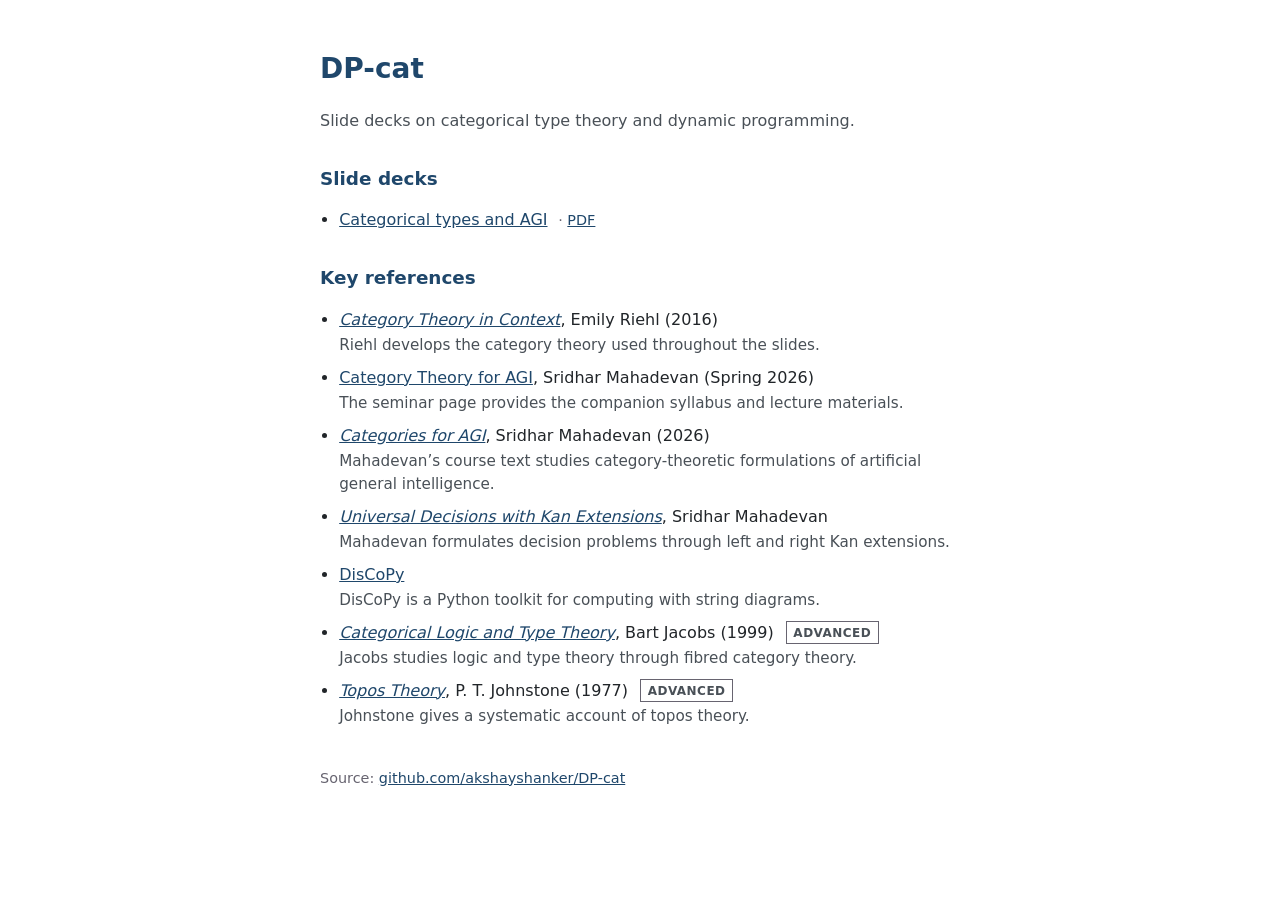
==== index.html @ fcbd61eb "Publish DP-cat slides to GitHub Pages" ====
<!DOCTYPE html>
<html lang="en">
<head>
  <meta charset="utf-8" />
  <meta name="viewport" content="width=device-width, initial-scale=1" />
  <title>DP-cat — slides</title>
  <style>
    :root { color-scheme: light; }
    body {
      font-family: system-ui, -apple-system, Segoe UI, Roboto, sans-serif;
      max-width: 40rem;
      margin: 3rem auto;
      padding: 0 1.25rem;
      line-height: 1.5;
      color: #212529;
    }
    h1 { font-size: 1.75rem; font-weight: 600; color: #1f476b; }
    h2 {
      margin-top: 2rem;
      font-size: 1.15rem;
      font-weight: 600;
      color: #1f476b;
    }
    p { color: #495057; }
    ul { padding-left: 1.2rem; }
    li { margin: 0.55rem 0; }
    a { color: #1f476b; }
    .format-link { margin-left: 0.35rem; font-size: 0.9rem; color: #676470; }
    .references .description {
      display: block;
      margin-top: 0.15rem;
      color: #495057;
      font-size: 0.95rem;
    }
    .tag {
      display: inline-block;
      margin-left: 0.45rem;
      padding: 0.08rem 0.4rem;
      border: 1px solid #676470;
      color: #495057;
      font-size: 0.75rem;
      font-weight: 600;
      letter-spacing: 0.04em;
      text-transform: uppercase;
      vertical-align: 0.08em;
    }
    .meta { font-size: 0.9rem; color: #676470; margin-top: 2.5rem; }
  </style>
</head>
<body>
  <h1>DP-cat</h1>
  <p>Slide decks on categorical type theory and dynamic programming.</p>
  <h2>Slide decks</h2>
  <ul>
    <li>
      <a href="categorical-types-and-agi/">Categorical types and AGI</a>
      <span class="format-link">· <a href="categorical-types-and-agi/categorical-types-and-agi.pdf">PDF</a></span>
    </li>
  </ul>
  <h2>Key references</h2>
  <ul class="references">
    <li>
      <a href="https://emilyriehl.github.io/files/context.pdf"><cite>Category Theory in Context</cite></a>, Emily Riehl (2016)
      <span class="description">Riehl develops the category theory used throughout the slides.</span>
    </li>
    <li>
      <a href="https://people.cs.umass.edu/~mahadeva/categorical-agi.html">Category Theory for AGI</a>, Sridhar Mahadevan (Spring 2026)
      <span class="description">The seminar page provides the companion syllabus and lecture materials.</span>
    </li>
    <li>
      <a href="https://people.cs.umass.edu/~mahadeva/papers/catagi.pdf"><cite>Categories for AGI</cite></a>, Sridhar Mahadevan (2026)
      <span class="description">Mahadevan’s course text studies category-theoretic formulations of artificial general intelligence.</span>
    </li>
    <li>
      <a href="https://people.cs.umass.edu/~mahadeva/papers/udm.pdf"><cite>Universal Decisions with Kan Extensions</cite></a>, Sridhar Mahadevan
      <span class="description">Mahadevan formulates decision problems through left and right Kan extensions.</span>
    </li>
    <li>
      <a href="https://discopy.org/">DisCoPy</a>
      <span class="description">DisCoPy is a Python toolkit for computing with string diagrams.</span>
    </li>
    <li>
      <a href="https://cs.ru.nl/B.Jacobs/CLT/bookinfo.html"><cite>Categorical Logic and Type Theory</cite></a>, Bart Jacobs (1999)
      <span class="tag">Advanced</span>
      <span class="description">Jacobs studies logic and type theory through fibred category theory.</span>
    </li>
    <li>
      <a href="https://openlibrary.org/books/OL4560772M/Topos_theory"><cite>Topos Theory</cite></a>, P. T. Johnstone (1977)
      <span class="tag">Advanced</span>
      <span class="description">Johnstone gives a systematic account of topos theory.</span>
    </li>
  </ul>
  <p class="meta">Source: <a href="https://github.com/akshayshanker/DP-cat">github.com/akshayshanker/DP-cat</a></p>
</body>
</html>
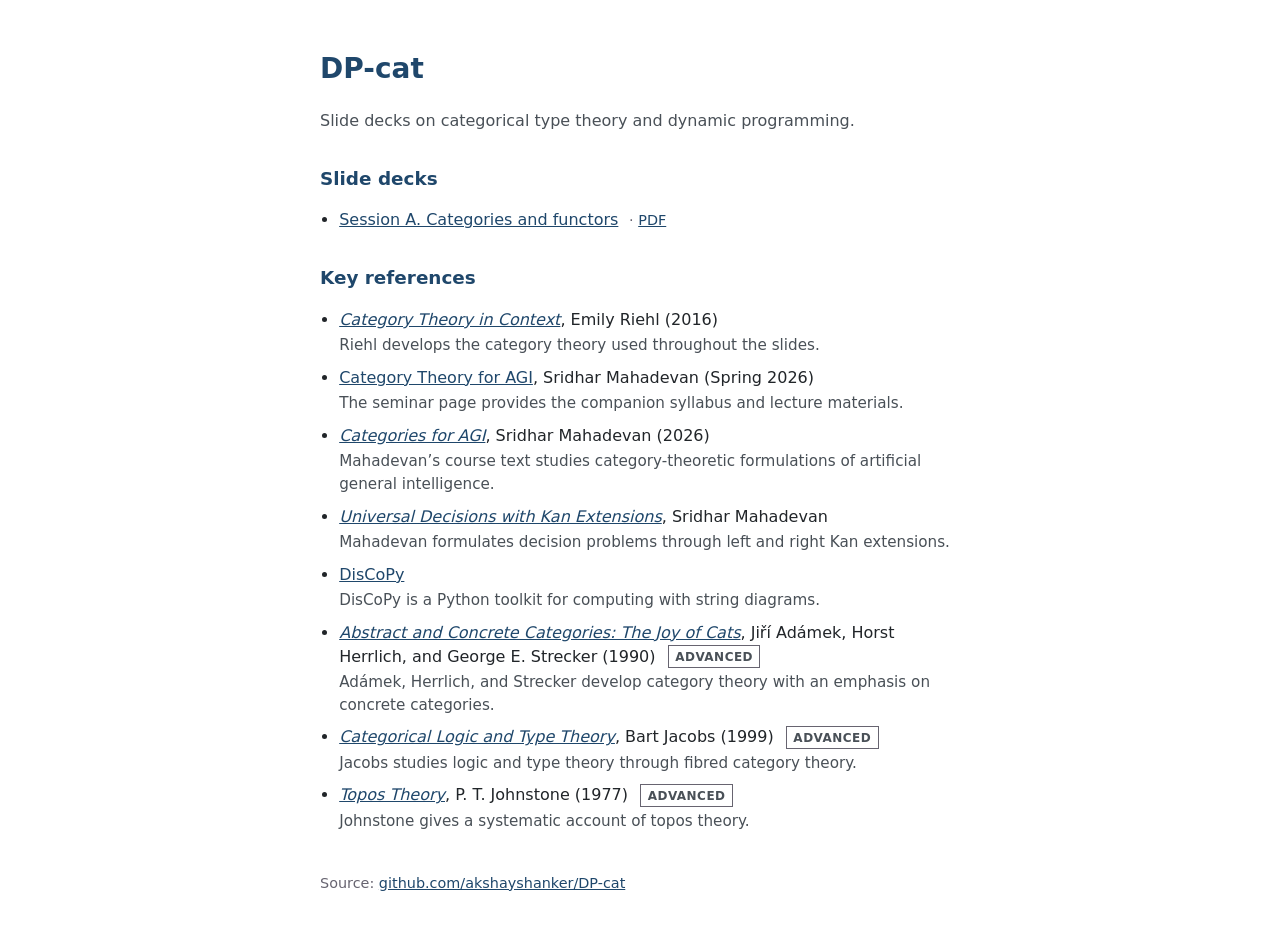
==== commit 024c3122: "Publish DP-cat slides to GitHub Pages" ====
--- a/index.html
+++ b/index.html
@@ -53,8 +53,8 @@
   <h2>Slide decks</h2>
   <ul>
     <li>
-      <a href="categorical-types-and-agi/">Categorical types and AGI</a>
-      <span class="format-link">· <a href="categorical-types-and-agi/categorical-types-and-agi.pdf">PDF</a></span>
+      <a href="categories-and-functors/">Session A. Categories and functors</a>
+      <span class="format-link">· <a href="categories-and-functors/categories-and-functors.pdf">PDF</a></span>
     </li>
   </ul>
   <h2>Key references</h2>
@@ -80,6 +80,11 @@
       <span class="description">DisCoPy is a Python toolkit for computing with string diagrams.</span>
     </li>
     <li>
+      <a href="http://www.tac.mta.ca/tac/reprints/articles/17/tr17.pdf"><cite>Abstract and Concrete Categories: The Joy of Cats</cite></a>, Jiří Adámek, Horst Herrlich, and George E. Strecker (1990)
+      <span class="tag">Advanced</span>
+      <span class="description">Adámek, Herrlich, and Strecker develop category theory with an emphasis on concrete categories.</span>
+    </li>
+    <li>
       <a href="https://cs.ru.nl/B.Jacobs/CLT/bookinfo.html"><cite>Categorical Logic and Type Theory</cite></a>, Bart Jacobs (1999)
       <span class="tag">Advanced</span>
       <span class="description">Jacobs studies logic and type theory through fibred category theory.</span>
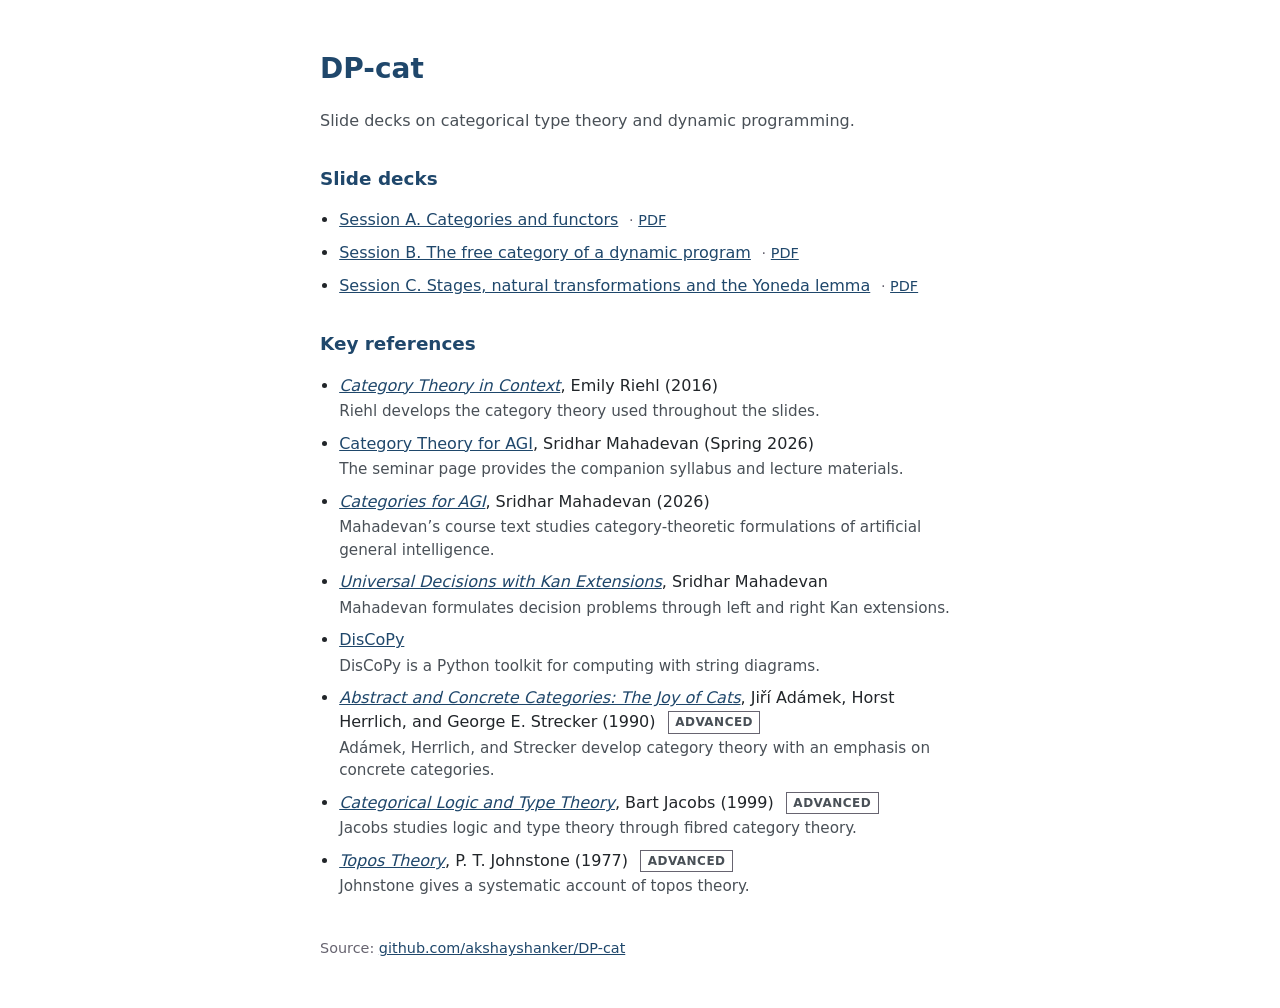
==== commit cacd0a09: "Publish DP-cat slides to GitHub Pages" ====
--- a/index.html
+++ b/index.html
@@ -56,6 +56,14 @@
       <a href="categories-and-functors/">Session A. Categories and functors</a>
       <span class="format-link">· <a href="categories-and-functors/categories-and-functors.pdf">PDF</a></span>
     </li>
+    <li>
+      <a href="free-category/">Session B. The free category of a dynamic program</a>
+      <span class="format-link">· <a href="free-category/free-category.pdf">PDF</a></span>
+    </li>
+    <li>
+      <a href="stages-and-yoneda/">Session C. Stages, natural transformations and the Yoneda lemma</a>
+      <span class="format-link">· <a href="stages-and-yoneda/stages-and-yoneda.pdf">PDF</a></span>
+    </li>
   </ul>
   <h2>Key references</h2>
   <ul class="references">
